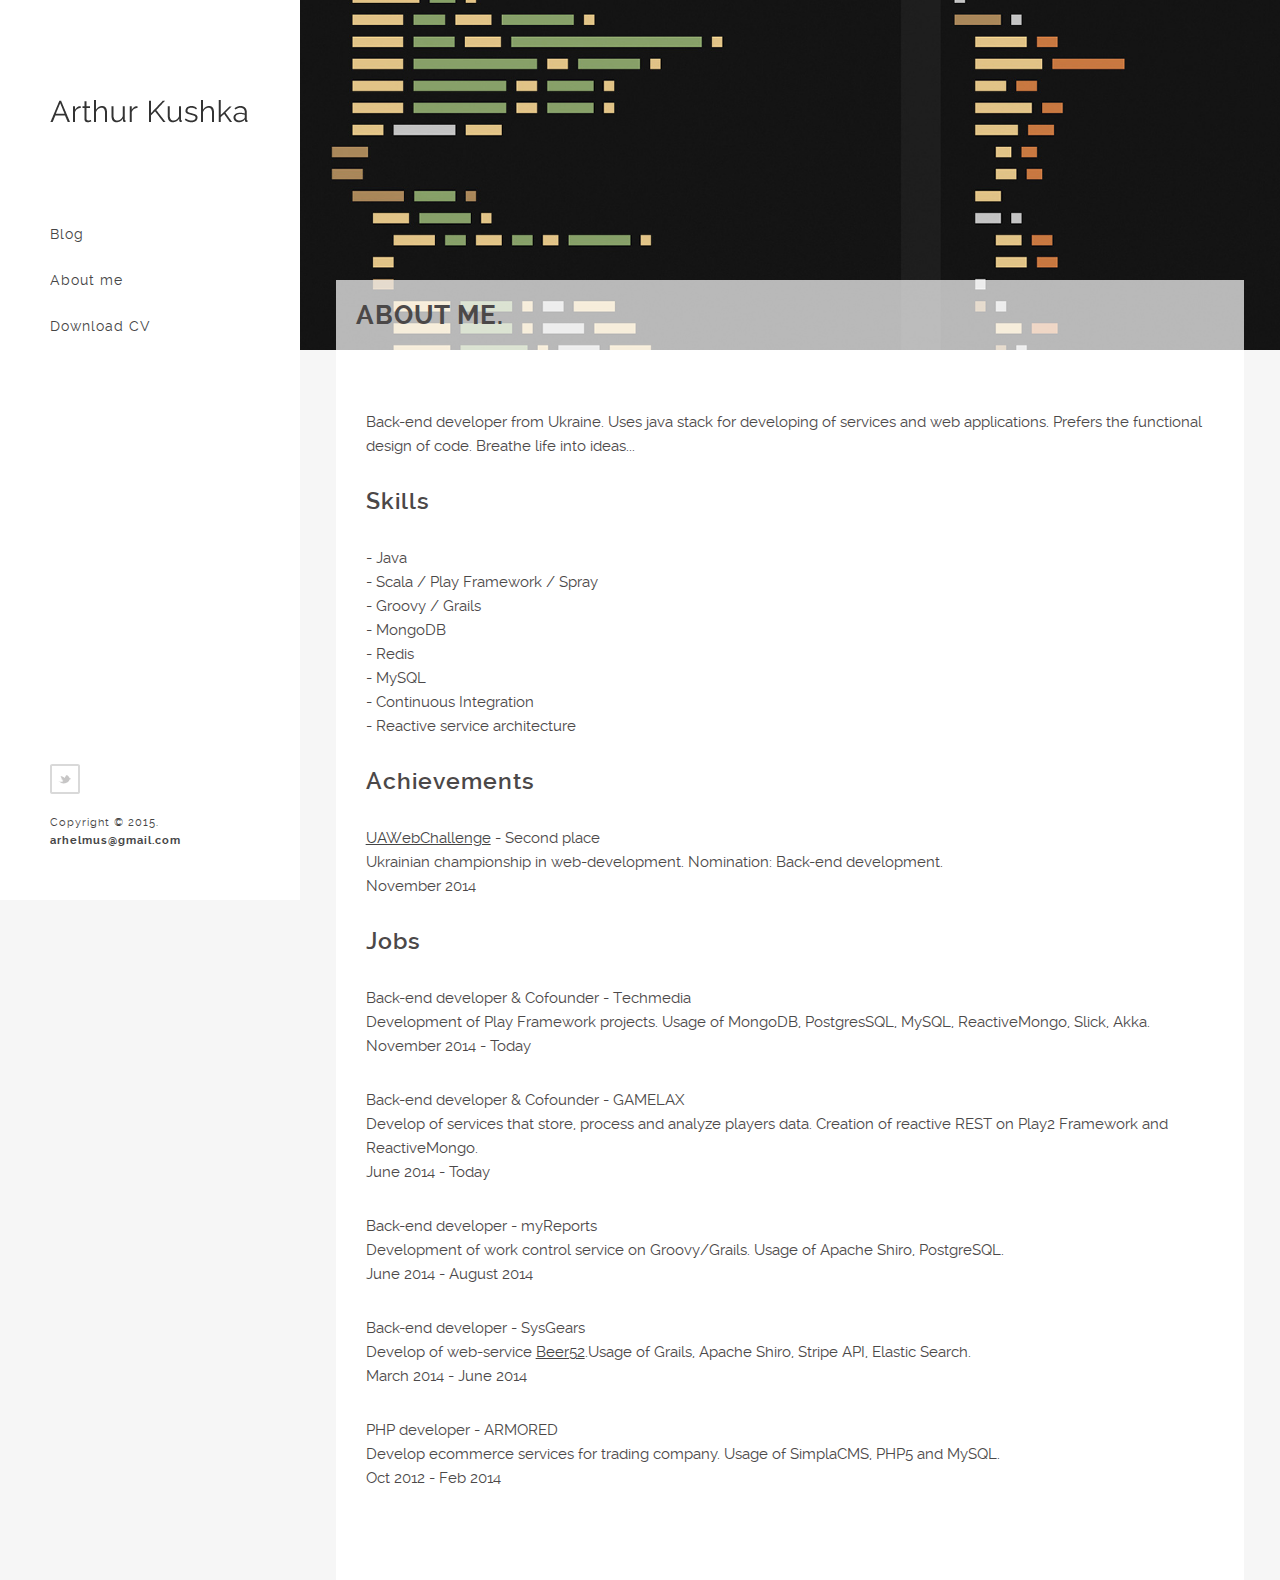
==== about.html @ 8f850e8b "Initial commit" ====
<!DOCTYPE html>
<html lang="en">
<head>
	<title>About me</title>
	<meta charset="utf-8">
	<meta name="author" content="archdev.me">
	<meta name="description" content="Most developer does not think about time that they spend on testing/deployment process. I hope that after reading of this article, you will have more free time for coding, not for deploy. This information will be useful for developers that works on projects with small iterations and frequent releases."/>
	<meta name="keywords" content="ci play framework, wercker play framework, deploy play 2 framework, wercker.yml play framework">
	<link rel="icon" type="img/ico" href="img/favicon.ico">

	<meta name="viewport" content="width=device-width, initial-scale=1.0, minimum-scale=1.0" />
	<link rel="stylesheet" type="text/css" href="css/reset.css">
	<link rel="stylesheet" type="text/css" href="css/main.css">
    <script type="text/javascript" src="js/jquery.js"></script>
    <script type="text/javascript" src="js/main.js"></script>
</head>
<body>

	<header>
		<div class="logo">
			<a href="/index.html"><img src="img/logo.png" title="Arthur Kushka" alt="Arthur Kushka"/></a>
		</div><!-- end logo -->

		<div id="menu_icon"></div>
		<nav>
			<ul>
				<li><a href="/index.html">Blog</a></li>
				<li><a href="/about.html">About me</a></li>
				<li><a href="/cv.pdf">Download CV</a></li>
			</ul>
		</nav><!-- end navigation menu -->

		<div class="footer clearfix">
			<ul class="social clearfix">
				<li><a href="https://twitter.com/Arhelmus" target="_blank" class="twitter" data-title="Twitter"></a></li>
			</ul><!-- end social -->

			<div class="rights">
				<p>Copyright © 2015.</p>
				<p><a href="mailto://arhelmus@gmail.com">arhelmus@gmail.com</a></p>
			</div><!-- end rights -->
		</div ><!-- end footer -->
	</header><!-- end header -->

	<section class="main clearfix">

		<section class="top" style="background: rgba(0, 0, 0, 0) url('img/about-me-cover.jpg') no-repeat scroll 50% 50% / cover ;">	
			<div class="wrapper content_header clearfix">
				<h1 class="title">About me.</h1>
			</div>		
		</section><!-- end top -->

		<section class="wrapper">
			<div class="content">
				<p>Back-end developer from Ukraine. Uses java stack for developing of services and web applications. Prefers the functional design of code. Breathe life into ideas...</p>

				<h2>Skills</h2>
				<p>
					- Java<br>
					- Scala / Play Framework / Spray<br>
					- Groovy / Grails<br>
					- MongoDB<br>
					- Redis<br>
					- MySQL<br>
					- Continuous Integration<br>
					- Reactive service architecture
				</p>

				<h2>Achievements</h2>
				<p>
					<a href="http://uawebchallenge.com/news/final_resalts_VI" target="_blank">UAWebChallenge</a> - Second place<br>
					Ukrainian championship in web-development. Nomination: Back-end development.<br>
					November 2014
				</p>

				<h2>Jobs</h2>
				<p>
					Back-end developer & Cofounder - Techmedia<br>
					Development of Play Framework projects. Usage of MongoDB, PostgresSQL, MySQL, ReactiveMongo, Slick, Akka.<br>
					November 2014 - Today
				</p>
				<p>
					Back-end developer & Cofounder - GAMELAX<br>
					Develop of services that store, process and analyze players data. Creation of reactive REST on Play2 Framework and ReactiveMongo.<br>
					June 2014 - Today
				</p>
				<p>
					Back-end developer - myReports<br>
					Development of work control service on Groovy/Grails. Usage of Apache Shiro, PostgreSQL.<br>
					June 2014 - August 2014
				</p>
				<p>
					Back-end developer - SysGears<br>
					Develop of web-service <a href="http://beer52.com/" target="_blank">Beer52</a>.Usage of Grails, Apache Shiro, Stripe API, Elastic Search.<br>
					March 2014 - June 2014
				</p>
				<p>
					PHP developer - ARMORED<br>
					Develop ecommerce services for trading company. Usage of SimplaCMS, PHP5 and MySQL.<br>
					Oct 2012 - Feb 2014
				</p>

			</div><!-- end content -->
		</section>
	</section><!-- end main -->
	
</body>
</html>
---- css/main.css ----
/*

    Template Author : pixelhint.com
    Author Email    : contact@pixelhint.com
    Template Name   : Magnetic
    
    
    *****************************************
    
    
    - Fonts
    - General CSS
    - Header
    - Home/portfolio 
    - Inner page 
    - Map/Contact page  
    - Tooltip 
    - Responsive code
  
    
*/



/*  Fonts  */
@font-face {
    font-family: 'raleway-regular';
    src: url('../fonts/raleway-regular.eot');
    src: url('../fonts/raleway-regular.eot?#iefix') format('embedded-opentype'),
         url('../fonts/raleway-regular.woff') format('woff'),
         url('../fonts/raleway-regular.ttf') format('truetype'),
         url('../fonts/raleway-regular.svg#ralewayregular') format('svg');
    font-weight: normal;
    font-style: normal;

}


@font-face {
    font-family: 'raleway-bold';
    src: url('../fonts/raleway-bold.eot');
    src: url('../fonts/raleway-bold.eot?#iefix') format('embedded-opentype'),
         url('../fonts/raleway-bold.woff') format('woff'),
         url('../fonts/raleway-bold.ttf') format('truetype'),
         url('../fonts/raleway-bold.svg#ralewaybold') format('svg');
    font-weight: normal;
    font-style: normal;

}


@font-face {
    font-family: 'raleway-semibold';
    src: url('../fonts/raleway-semibold.eot');
    src: url('../fonts/raleway-semibold.eot?#iefix') format('embedded-opentype'),
         url('../fonts/raleway-semibold.woff') format('woff'),
         url('../fonts/raleway-semibold.ttf') format('truetype'),
         url('../fonts/raleway-semibold.svg#ralewaysemibold') format('svg');
    font-weight: normal;
    font-style: normal;

}



/*  General CSS*/
body{
    background: #fff;
}

.wrapper{
    width: 92.72727272727273%;
    margin: 0 auto;
}

header ul.social li a,
.main .work a .caption,
header nav ul li a{
    transition:all .1s linear;
    -webkit-transition:all .1s linear;
    -moz-transition:all .1s linear;
    -o-transition:all .1s linear;
}

h1, h2, h3, h4, h5 ,h6{
    color: #4b4848;
    font-family: "raleway-regular", arial;
    letter-spacing: 1px;
}

h1              { font-size: 2em; margin: .67em 0 }
h2              { font-size: 1.5em; margin: .75em 0 }
h3              { font-size: 1.17em; margin: .83em 0 }
h5              { font-size: .83em; margin: 1.5em 0 }
h6              { font-size: .75em; margin: 1.67em 0 }
h1, h2, h3, h4,
h5, h6          { font-weight: bolder }

.clearfix:before,  
.clearfix:after {  
    content: " ";  
    display: table;  
}  
.clearfix:after {  
    clear: both;  
}  
 
.clearfix {  
    *zoom: 1;  
}







/*  Header  */
@media (min-width:1099px){
    header{
        display: block;
        position: fixed;
        top: 0;
        left: 0;
        width: 250px;
        min-height: 100%;
        padding: 0 0 0 50px;
        background: #ffffff; 
        float: left;
        overflow: hidden;
        z-index: 9999;
    }

    header .logo{
        margin-top: 100px;
    }

    header nav ul{
        display: block;
        overflow: hidden;
        margin-top: 100px;
        list-style: none;
    }

    header nav ul li{
        display: block;
        margin-bottom: 30px;
    }

    header nav ul li a{
        color: #454545;
        font-family: "raleway-regular", arial;
        font-size: 14px;
        text-decoration: none;
        letter-spacing: 1px;
    }

    header nav ul li a:hover,
    header nav ul li a.selected{
        color: #969595;
    }

    header .footer{
        position: absolute;
        bottom: 50px;
    }

    header ul.social{
        list-style: none;
        margin-bottom: 5px;
    }

    header ul.social li{
        display: block;
        float: left;
        position: relative;
        margin: 0 15px 15px 0;
    }


    header ul.social li a{
        display: block;
        width: 30px;
        height: 30px;
        background: url('../img/sm.png') no-repeat;
        background-position: 0 0;
    }


    header ul.social li a:hover{
        background: url('../img/sm_hover.png') no-repeat;
    }



    header ul.social li a.fb,
    header ul.social li a.fb:hover{
        background-position: 0 0;
    }


    header ul.social li a.google,
    header ul.social li a.google:hover{
        background-position: -31px 0;
    }

    header ul.social li a.behance,
    header ul.social li a.behance:hover{
        background-position: -62px 0;
    }

    header ul.social li a.twitter,
    header ul.social li a.twitter:hover{
        background-position: -93px 0;
    }

    header ul.social li a.dribble,
    header ul.social li a.dribble:hover{
        background-position: -124px 0;
    }

    header ul.social li a.rss,
    header ul.social li a.rss:hover{
        background-position: -155px 0;
    }

    header .rights p{
        color: #454545;
        font-family: "raleway-regular", arial;
        font-size: 11px;
        letter-spacing: 1px;
        line-height: 18px;
    }

    header .rights a{
        font-family: "raleway-bold", arial;
        font-weight: bold;
        text-decoration: none;
    }
    #menu_icon,
    .close_menu{
        display: none;
    }

}

#menu_icon,
.close_menu{
    float: right;
    margin-right: 40px;
    width: 40px;
    height: 40px;
    cursor: pointer;
    background: url('../img/men_icons.png') no-repeat;
}

#menu_icon{    
    background-position: 0 0;
}
.close_menu{
    background-position: -41px 0!important;
}






/*  Main  */
.main{
    width: 100%;
    height: 100%;
    padding-left: 300px;
    -moz-box-sizing: border-box;
    -webkit-box-sizing: border-box;
    box-sizing: border-box;
    position: relative;
    z-index: 55;
    background: #f6f6f6;
    clear: both;
}







/*  Home/portfolio  */
.main .work{
    display: block;
    width: 33.33333333333333%;
    height: auto;
    float: left;
    position: relative;
    overflow: hidden;
}

.main .work .media{
    width: 100%;
    vertical-align: middle;
}

.main .work .caption{
    position: absolute;
    display: block;
    width: 100%;
    height: 100%;
    top: 0; 
    left: 0;
    background: #ffffff;
    opacity: 0;
}


.main .work a:hover .caption{
    opacity: 1;
}


.work .caption .work_title{
    display: block;
    width: 100%;
    position: absolute;
    text-align: center;
    top: 50%;
    margin-top: -40px;
}

.main .work .caption h1{
    position: relative;
    display: inline-block;
    max-width: 90%;
    padding: 20px 0;
    z-index: 77;
    color: #454545;
    font-family: "raleway-regular", arial;
    font-size: 16px;
    letter-spacing: .5px;
    border-bottom: 1px solid #bfbbbb;
    border-top: 1px solid #bfbbbb;
}







/*  Inner Page  */
.top{
    width: 100%;
    height: 350px;
    overflow: hidden;
    display: block;
    position: relative;
    background: url('../img/hero_image.jpg') no-repeat;
    background-size: cover;
    -webkit-background-size: cover;
    -moz-background-size: cover;
    -o-background-size: cover;
    background-position: 50% 50%;
}

.work_nav{
    display: block;
    width: 100%;
}

.work_nav .btn{
    float: right;
}

.work_nav ul{
    list-style: none;
}

.work_nav ul li{
    display: block;
    float: left;
    margin: 0 0 1px 1px;
    position: relative;
}

.work_nav a{
    display: block;
    width: 40px;
    height: 40px;
    background: url('../img/p_navigation.png') no-repeat;
    background-position: 0 0;
}

.work_nav a.previous{
    background-position: 0 0;
}

.work_nav a.grid{
    background-position: -41px 0;
}

.work_nav a.next{
    background-position: -82px 0;
}

.top .title{
    display: block;
    width: 100%;color: #4b4848;
    font-family: "raleway-bold", arial;
    font-size: 26px;
    font-weight: bold;
    background: rgba(255, 255, 255, .7);
    padding: 20px;
    text-transform: uppercase;
    line-height: 30px;
    margin: 0!important;
    overflow: hidden;

    -webkit-box-sizing: border-box;
    -moz-box-sizing: border-box;
    -ms-box-sizing: border-box;
    box-sizing: border-box;

}

.content_header{
    position: absolute;
    bottom: 0;
    margin: 0 auto;
    left: 50%;
    margin-left: -46.36363636363637%;
}

.content{
    color: #4b4848;
    font-family: "raleway-regular", arial;
    font-size: 15px;
    line-height: 22px;
    padding: 60px 30px;
    background: #fff;

    -webkit-box-sizing: border-box;
    -moz-box-sizing: border-box;
    -ms-box-sizing: border-box;
    box-sizing: border-box;
}

.content p{
    color: #4b4848;
    font-family: "raleway-regular", arial;
    font-size: 15px;
    line-height: 24px;
    margin-bottom: 30px;
}

.content h1,
.content h2,
.content h3,
.content h4,
.content h5,
.content h6{
    color: #4b4848;
    font-family: "raleway-semibold", arial;
    font-weight: bold;
    line-height: 28px;
    margin-bottom: 30px;

}







/*  Contact page map  */
#map .map_adresse{
    font-family: 'raleway-regular', arial;
    font-size: 14px;
    line-height: 22px;
    letter-spacing: 1px;
}

#map .map_address,
#map .map_tel{
    padding: 5px;
}

#map .map_address .address,
#map .map_tel .tel{
    font-family: 'raleway-bold', arial;
    font-weight: bolder;
}

#map img{
    max-width: none;
}







/*  Tooltip  */
.tooltip{
    display: block;
    padding: 7px 10px;
    background: #454545;
    color: #fff;
    font-family: "raleway-regular", arial;
    font-size: 12px;
    position: absolute;
    white-space: nowrap;
    z-index: 999;
    opacity: 0;
    text-align: center;
    letter-spacing: .5px;

}

.tooltip:after{
    content: '';
    width: 0px;
    height: 0px;
    border-style: solid;
    border-width: 3px 3px 0 3px;
    border-color: #454545 transparent transparent transparent;
    display: block;
    text-align: center;
    position: absolute;
    bottom: -3px;
    left: 50%;
    margin-left: -3px;
}







/*  Responsive code  */
@media (max-width:1099px){

    header{
        display: block;
        width: 100%;
        min-height: 100px;
        padding: 0;
        position: relative;
    }
    header .logo{
        margin: 40px 0 0 30px;
        float: left;
    }
    header .footer{
        display: none;
    }
    header #menu_icon,
    header .close_menu{
        float: right;
        margin: 30px 30px 0 0;
    }
    
    header nav{
        width: 100%;
        position: absolute;
        top: 100px;
        left: 0;
        z-index: 9999;
    }

    header nav ul{
        list-style: none;
        display: none;
        position: relative;
    }
    header nav ul li a{
        display: block;
        width: 100%;
        padding: 30px 0;
        text-align: center;
        color: #454545;
        font-family: "raleway-regular", arial;
        font-size: 14px;
        text-decoration: none;
        border-top: 1px solid #f7f5f5;
        background: #fff;
    }
    header nav ul li a:active{
        background: #f7f5f5;
    }
    #menu_icon,
    .close_menu,
    .show_menu{
        display: block;
    }
    .show_menu{
        display: block;
    }

    .main .work{
        width: 50%;
    }
    .main{
        width: 100%;
        position: relative;
        padding-left: 0;
    }
    #map{
        margin: 0!important;
    }
}

@media (max-width:550px){
     .main .work{
        width: 100%;
    }
}
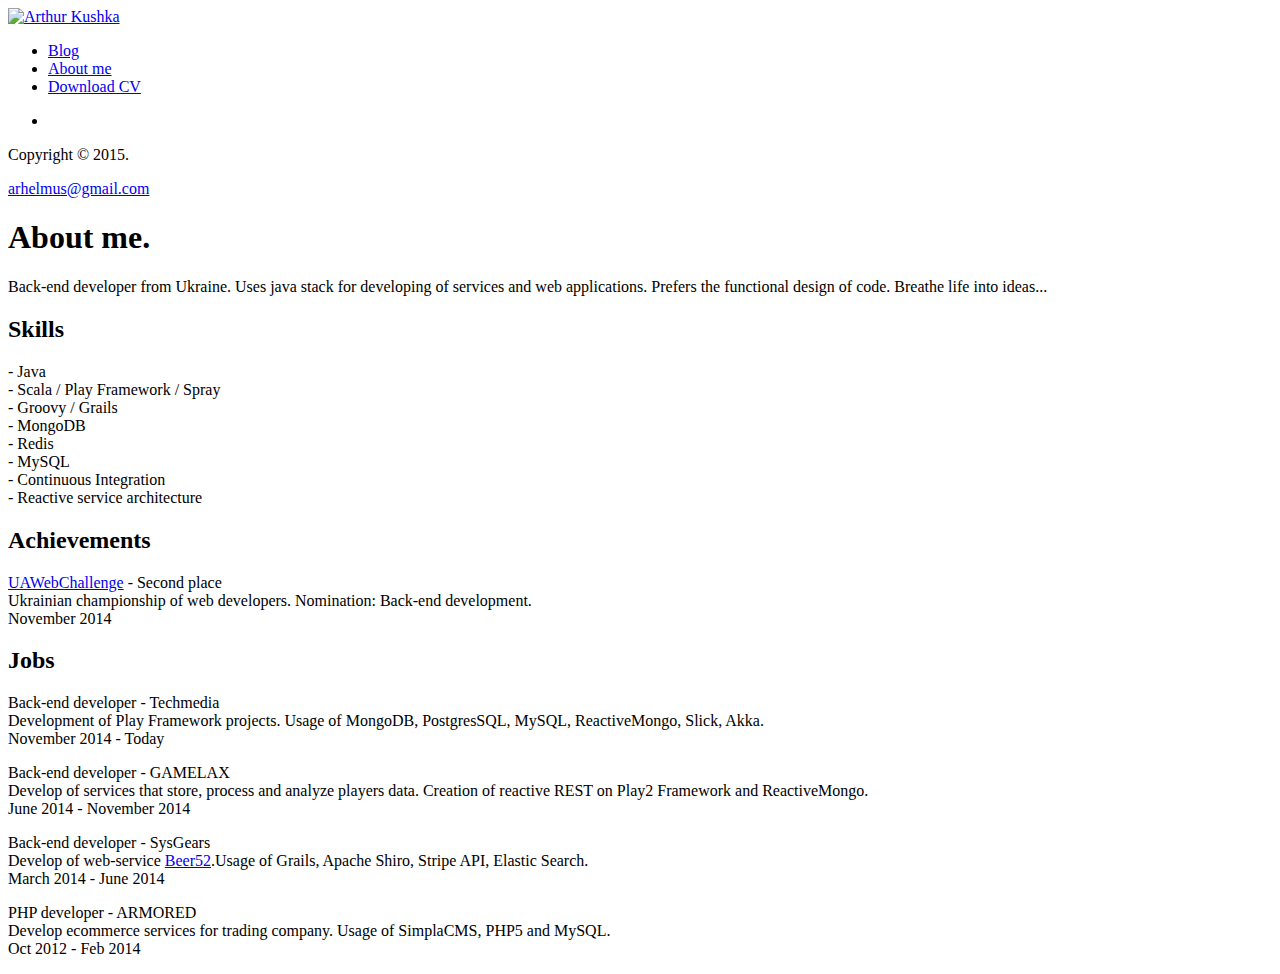
==== commit 8fdd35ca: "Changed url structure, added mod_rewrite." ====
--- a/about.html
+++ b/about.html
@@ -1,6 +1,7 @@
 <!DOCTYPE html>
 <html lang="en">
 <head>
+	<base href="http://archdev.me/"/>
 	<title>About me</title>
 	<meta charset="utf-8">
 	<meta name="author" content="archdev.me">
@@ -18,15 +19,15 @@
 
 	<header>
 		<div class="logo">
-			<a href="/index.html"><img src="img/logo.png" title="Arthur Kushka" alt="Arthur Kushka"/></a>
+			<a href="/"><img src="img/logo.png" title="Arthur Kushka" alt="Arthur Kushka"/></a>
 		</div><!-- end logo -->
 
 		<div id="menu_icon"></div>
 		<nav>
 			<ul>
-				<li><a href="/index.html">Blog</a></li>
-				<li><a href="/about.html">About me</a></li>
-				<li><a href="/cv.pdf">Download CV</a></li>
+				<li><a href="/">Blog</a></li>
+				<li><a href="/about">About me</a></li>
+				<li><a href="http://cvmkr.com/uQ3G" target="_blank">Download CV</a></li>
 			</ul>
 		</nav><!-- end navigation menu -->
 
@@ -69,25 +70,20 @@
 				<h2>Achievements</h2>
 				<p>
 					<a href="http://uawebchallenge.com/news/final_resalts_VI" target="_blank">UAWebChallenge</a> - Second place<br>
-					Ukrainian championship in web-development. Nomination: Back-end development.<br>
+					Ukrainian championship of web developers. Nomination: Back-end development.<br>
 					November 2014
 				</p>
 
 				<h2>Jobs</h2>
 				<p>
-					Back-end developer & Cofounder - Techmedia<br>
+					Back-end developer - Techmedia<br>
 					Development of Play Framework projects. Usage of MongoDB, PostgresSQL, MySQL, ReactiveMongo, Slick, Akka.<br>
 					November 2014 - Today
 				</p>
 				<p>
-					Back-end developer & Cofounder - GAMELAX<br>
+					Back-end developer - GAMELAX<br>
 					Develop of services that store, process and analyze players data. Creation of reactive REST on Play2 Framework and ReactiveMongo.<br>
-					June 2014 - Today
-				</p>
-				<p>
-					Back-end developer - myReports<br>
-					Development of work control service on Groovy/Grails. Usage of Apache Shiro, PostgreSQL.<br>
-					June 2014 - August 2014
+					June 2014 - November 2014
 				</p>
 				<p>
 					Back-end developer - SysGears<br>
@@ -103,6 +99,30 @@
 			</div><!-- end content -->
 		</section>
 	</section><!-- end main -->
+
+	<script type="text/javascript">
+	(function (d, w, c) {
+	    (w[c] = w[c] || []).push(function() {
+	        try {
+	            w.yaCounter29035235 = new Ya.Metrika({id:29035235,
+	                    webvisor:true});
+	        } catch(e) { }
+	    });
+
+	    var n = d.getElementsByTagName("script")[0],
+	        s = d.createElement("script"),
+	        f = function () { n.parentNode.insertBefore(s, n); };
+	    s.type = "text/javascript";
+	    s.async = true;
+	    s.src = (d.location.protocol == "https:" ? "https:" : "http:") + "//mc.yandex.ru/metrika/watch.js";
+
+	    if (w.opera == "[object Opera]") {
+	        d.addEventListener("DOMContentLoaded", f, false);
+	    } else { f(); }
+	})(document, window, "yandex_metrika_callbacks");
+	</script>
+	<noscript><div><img src="//mc.yandex.ru/watch/29035235" style="position:absolute; left:-9999px;" alt="" /></div></noscript>
+	<!-- /Yandex.Metrika counter -->
 	
 </body>
 </html>